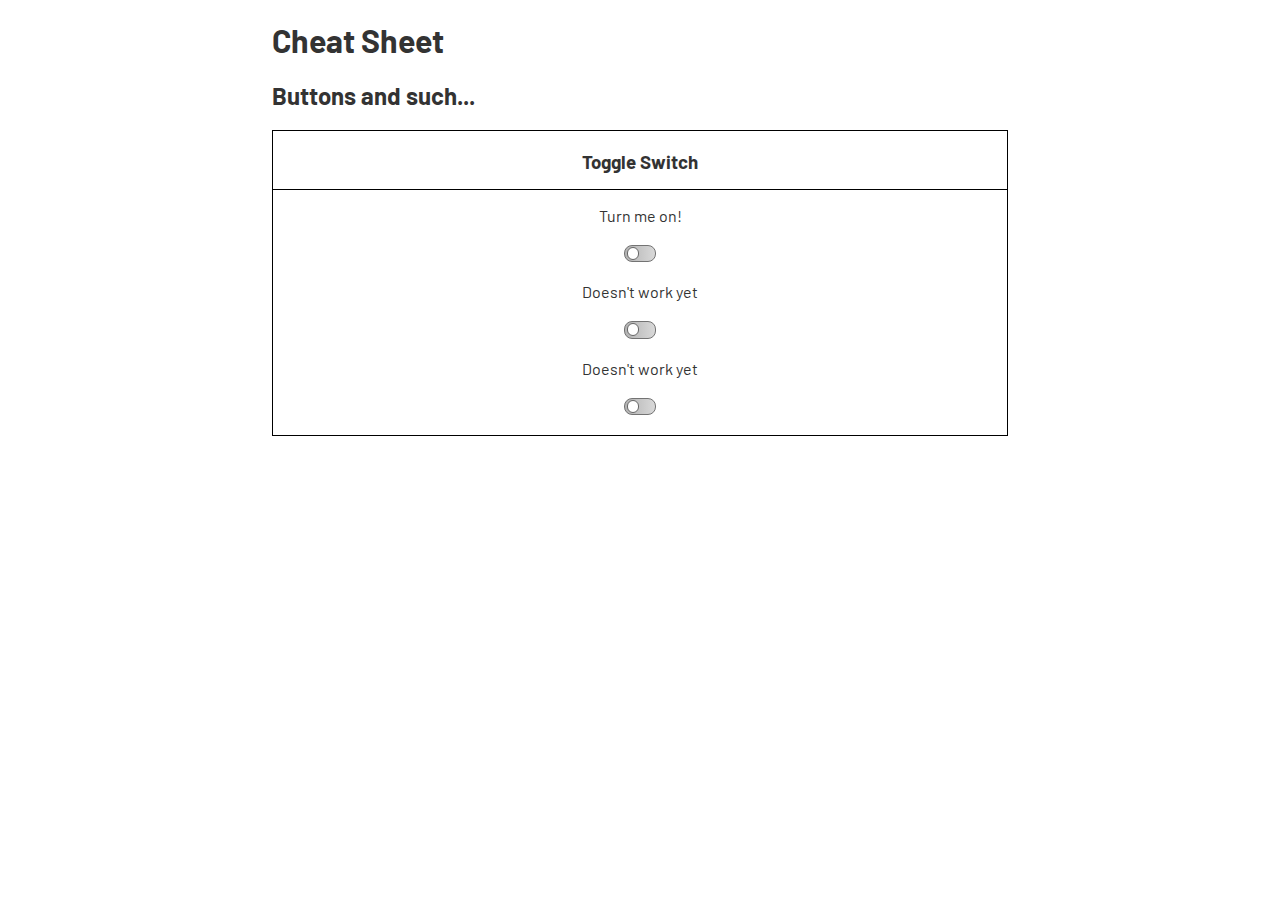
==== cheatsheet.html @ 704a6304 "Worked on cheat sheet page and toggle button" ====
<!DOCTYPE html>
<html lang="en">
<head>
    <meta charset="UTF-8">
    <meta http-equiv="X-UA-Compatible" content="IE=edge">
    <meta name="viewport" content="width=device-width, initial-scale=1.0">
    <title>Cheat Sheet</title>
    <link rel="stylesheet" href="primary.css">
    <link rel="preconnect" href="https://fonts.googleapis.com">
    <link rel="preconnect" href="https://fonts.gstatic.com" crossorigin>
    <link href="https://fonts.googleapis.com/css2?family=Barlow:wght@200;400;600&display=swap" rel="stylesheet">
</head>
<body>
    <main class="container">
        <h1>Cheat Sheet</h1>
        <h2>Buttons and such...</h2>
        <div class="buttons-1">
            <h3>Toggle Switch</h3>
            <!-- First toggle -->
            <label for="toggle-button">Turn me on!</label>
            <div class="toggle-container">
                <div class="toggle">
                    <input type="hidden" value="" id="toggle-button-1" name="toggle-1">
                </div>
            </div>
            <!-- Second toggle -->
            <label for="toggle-button">Doesn't work yet</label>
            <div class="toggle-container">
                <div class="toggle">
                    <input type="hidden" value="" id="toggle-button-2" name="toggle-2">
                </div>
            </div>
            <!-- Third toggle -->
            <label for="toggle-button">Doesn't work yet</label>
            <div class="toggle-container">
                <div class="toggle">
                    <input type="hidden" value="" id="toggle-button-3" name="toggle-3">
                </div>
            </div>

        </div>  
    </main>
    <script src="cheatsheet.js"></script>
</body>
</html>
---- primary.css ----
* {
    box-sizing: border-box;
}

html {
    font-size: 16px;
    font-family: 'Barlow', sans-serif;
    color: hsl(0, 0%, 20%);
}

body {
    margin: 0;
    padding: 0;
    width: 100vw;
    height: 100vh;
    display: flex;
    justify-content: center;
}

main {
    width: 60%;
    padding: 0 1rem;
}

.buttons-1 {
    width: 100%;
    border: 1px solid black;
    text-align: center;
}

.buttons-1 h3 {
    border-bottom: 1px solid black;
    padding-bottom: 1rem;
    margin-bottom: 1rem;
}

.toggle-container {
    margin: 1.25rem auto;
    border: 1.25px solid hsl(0, 0%, 45%);
    width: 2rem;
    height: 1.1rem;
    border-radius: 0.5rem;
    display: flex;
    align-items: center;
    justify-content: flex-start;
    background: linear-gradient(to left, hsl(0, 0%, 85%), hsl(0, 0%, 70%));
}

.toggle-container:hover {
    cursor: pointer;
    border: 1.25px solid hsl(0, 0%, 30%);
}

.toggle-active {
    justify-content: flex-end;
    background: hsl(119, 54%, 54%);
}

#toggle-button {
    opacity: 0;
    display: hidden;
}

.toggle {
    background-color:hsl(0, 0%, 100%);
    width: 0.8rem;
    height: 0.8rem;
    border: 1.25px solid hsl(0, 0%, 40%);
    border-radius: 50%;
    margin: 0 0.1rem;
}
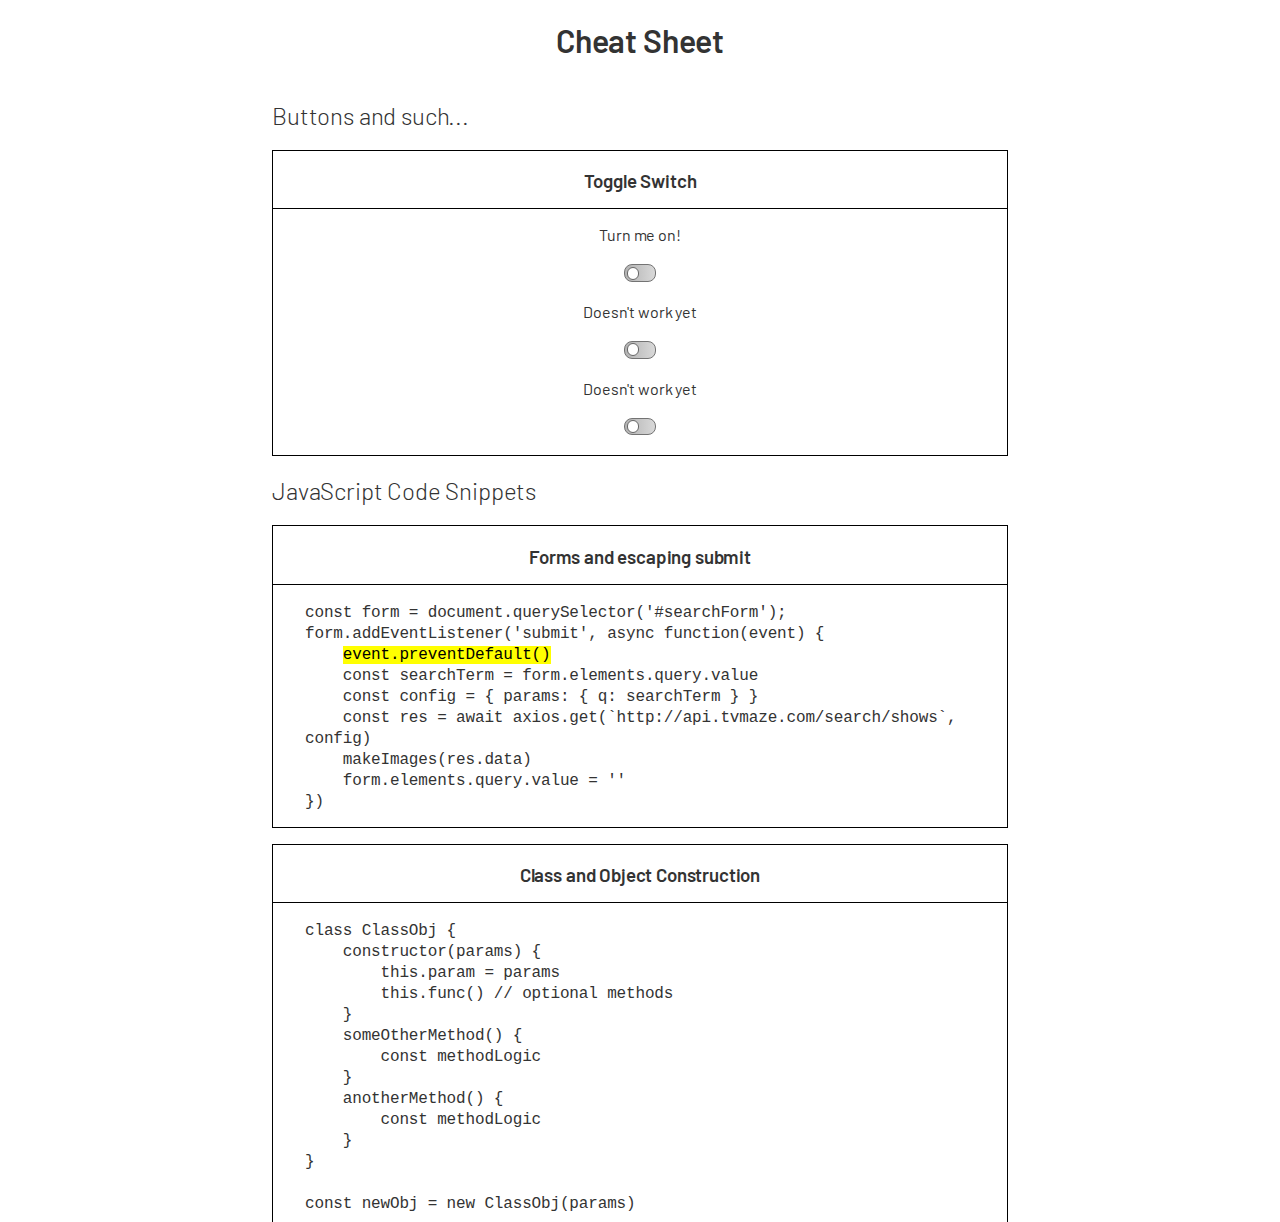
==== commit 977fbbe9: "Updating cheatsheet and styles" ====
--- a/cheatsheet.html
+++ b/cheatsheet.html
@@ -8,37 +8,72 @@
     <link rel="stylesheet" href="primary.css">
     <link rel="preconnect" href="https://fonts.googleapis.com">
     <link rel="preconnect" href="https://fonts.gstatic.com" crossorigin>
-    <link href="https://fonts.googleapis.com/css2?family=Barlow:wght@200;400;600&display=swap" rel="stylesheet">
+    <link href="https://fonts.googleapis.com/css2?family=Barlow:wght@200;300;400;600&display=swap" rel="stylesheet">
 </head>
 <body>
-    <main class="container">
+    <header>
         <h1>Cheat Sheet</h1>
-        <h2>Buttons and such...</h2>
-        <div class="buttons-1">
-            <h3>Toggle Switch</h3>
-            <!-- First toggle -->
-            <label for="toggle-button">Turn me on!</label>
-            <div class="toggle-container">
-                <div class="toggle">
-                    <input type="hidden" value="" id="toggle-button-1" name="toggle-1">
+    </header>
+    <main>
+        <section>
+            <h2>Buttons and such...</h2>
+            <div class="container">
+                <h3>Toggle Switch</h3>
+                <!-- First toggle -->
+                <label for="toggle-button">Turn me on!</label>
+                <div class="toggle-container">
+                    <div class="toggle">
+                        <input type="hidden" value="" id="toggle-button-1" name="toggle-1">
+                    </div>
                 </div>
+                <!-- Second toggle -->
+                <label for="toggle-button">Doesn't work yet</label>
+                <div class="toggle-container">
+                    <div class="toggle">
+                        <input type="hidden" value="" id="toggle-button-2" name="toggle-2">
+                    </div>
+                </div>
+                <!-- Third toggle -->
+                <label for="toggle-button">Doesn't work yet</label>
+                <div class="toggle-container">
+                    <div class="toggle">
+                        <input type="hidden" value="" id="toggle-button-3" name="toggle-3">
+                    </div>
+                </div>
+            </div>   
+        </section>
+        <section>
+            <h2>JavaScript Code Snippets</h2>
+            <div class="container">
+                <h3>Forms and escaping submit</h3>
+                <p class="js-code"><code>const form = document.querySelector('#searchForm');<br>
+                    form.addEventListener('submit', async function(event) {<br>
+                        &nbsp;&nbsp;&nbsp;&nbsp;<mark>event.preventDefault()</mark><br>
+                        &nbsp;&nbsp;&nbsp;&nbsp;const searchTerm = form.elements.query.value<br>
+                        &nbsp;&nbsp;&nbsp;&nbsp;const config = { params: { q: searchTerm } }<br>
+                        &nbsp;&nbsp;&nbsp;&nbsp;const res = await axios.get(`http://api.tvmaze.com/search/shows`, config)<br>
+                        &nbsp;&nbsp;&nbsp;&nbsp;makeImages(res.data)<br>
+                        &nbsp;&nbsp;&nbsp;&nbsp;form.elements.query.value = ''<br>
+                    })</code></p>
             </div>
-            <!-- Second toggle -->
-            <label for="toggle-button">Doesn't work yet</label>
-            <div class="toggle-container">
-                <div class="toggle">
-                    <input type="hidden" value="" id="toggle-button-2" name="toggle-2">
-                </div>
+            <div class="container">
+                <h3>Class and Object Construction</h3>
+                <p class="js-code"><code>class ClassObj {<br>
+                    &nbsp;&nbsp;&nbsp;&nbsp;constructor(params) {<br>
+                        &nbsp;&nbsp;&nbsp;&nbsp;&nbsp;&nbsp;&nbsp;&nbsp;this.param = params<br>
+                        &nbsp;&nbsp;&nbsp;&nbsp;&nbsp;&nbsp;&nbsp;&nbsp;this.func() // optional methods<br>
+                        &nbsp;&nbsp;&nbsp;&nbsp;}<br>
+                        &nbsp;&nbsp;&nbsp;&nbsp;someOtherMethod() {<br>
+                            &nbsp;&nbsp;&nbsp;&nbsp;&nbsp;&nbsp;&nbsp;&nbsp;const methodLogic<br>
+                            &nbsp;&nbsp;&nbsp;&nbsp;}<br>
+                            &nbsp;&nbsp;&nbsp;&nbsp;anotherMethod() {<br>
+                                &nbsp;&nbsp;&nbsp;&nbsp;&nbsp;&nbsp;&nbsp;&nbsp;const methodLogic<br>
+                                &nbsp;&nbsp;&nbsp;&nbsp;}<br>
+                }<br>
+                <br>
+                const newObj = new ClassObj(params)</code></p>
             </div>
-            <!-- Third toggle -->
-            <label for="toggle-button">Doesn't work yet</label>
-            <div class="toggle-container">
-                <div class="toggle">
-                    <input type="hidden" value="" id="toggle-button-3" name="toggle-3">
-                </div>
-            </div>
-
-        </div>  
+        </section>
     </main>
     <script src="cheatsheet.js"></script>
 </body>
--- a/primary.css
+++ b/primary.css
@@ -14,7 +14,17 @@
     width: 100vw;
     height: 100vh;
     display: flex;
-    justify-content: center;
+    align-items: center;
+    flex-direction: column;
+    letter-spacing: -0.01rem;
+}
+
+h1 {
+    font-weight: 600;
+}
+
+h2 {
+    font-weight: 300;
 }
 
 main {
@@ -22,16 +32,23 @@
     padding: 0 1rem;
 }
 
-.buttons-1 {
+.container {
     width: 100%;
     border: 1px solid black;
     text-align: center;
+    margin-bottom: 1rem;
 }
 
-.buttons-1 h3 {
+.container h3 {
     border-bottom: 1px solid black;
     padding-bottom: 1rem;
     margin-bottom: 1rem;
+    font-weight: 600;
+}
+
+.js-code {
+    text-align: left;
+    padding-left: 2rem;
 }
 
 .toggle-container {
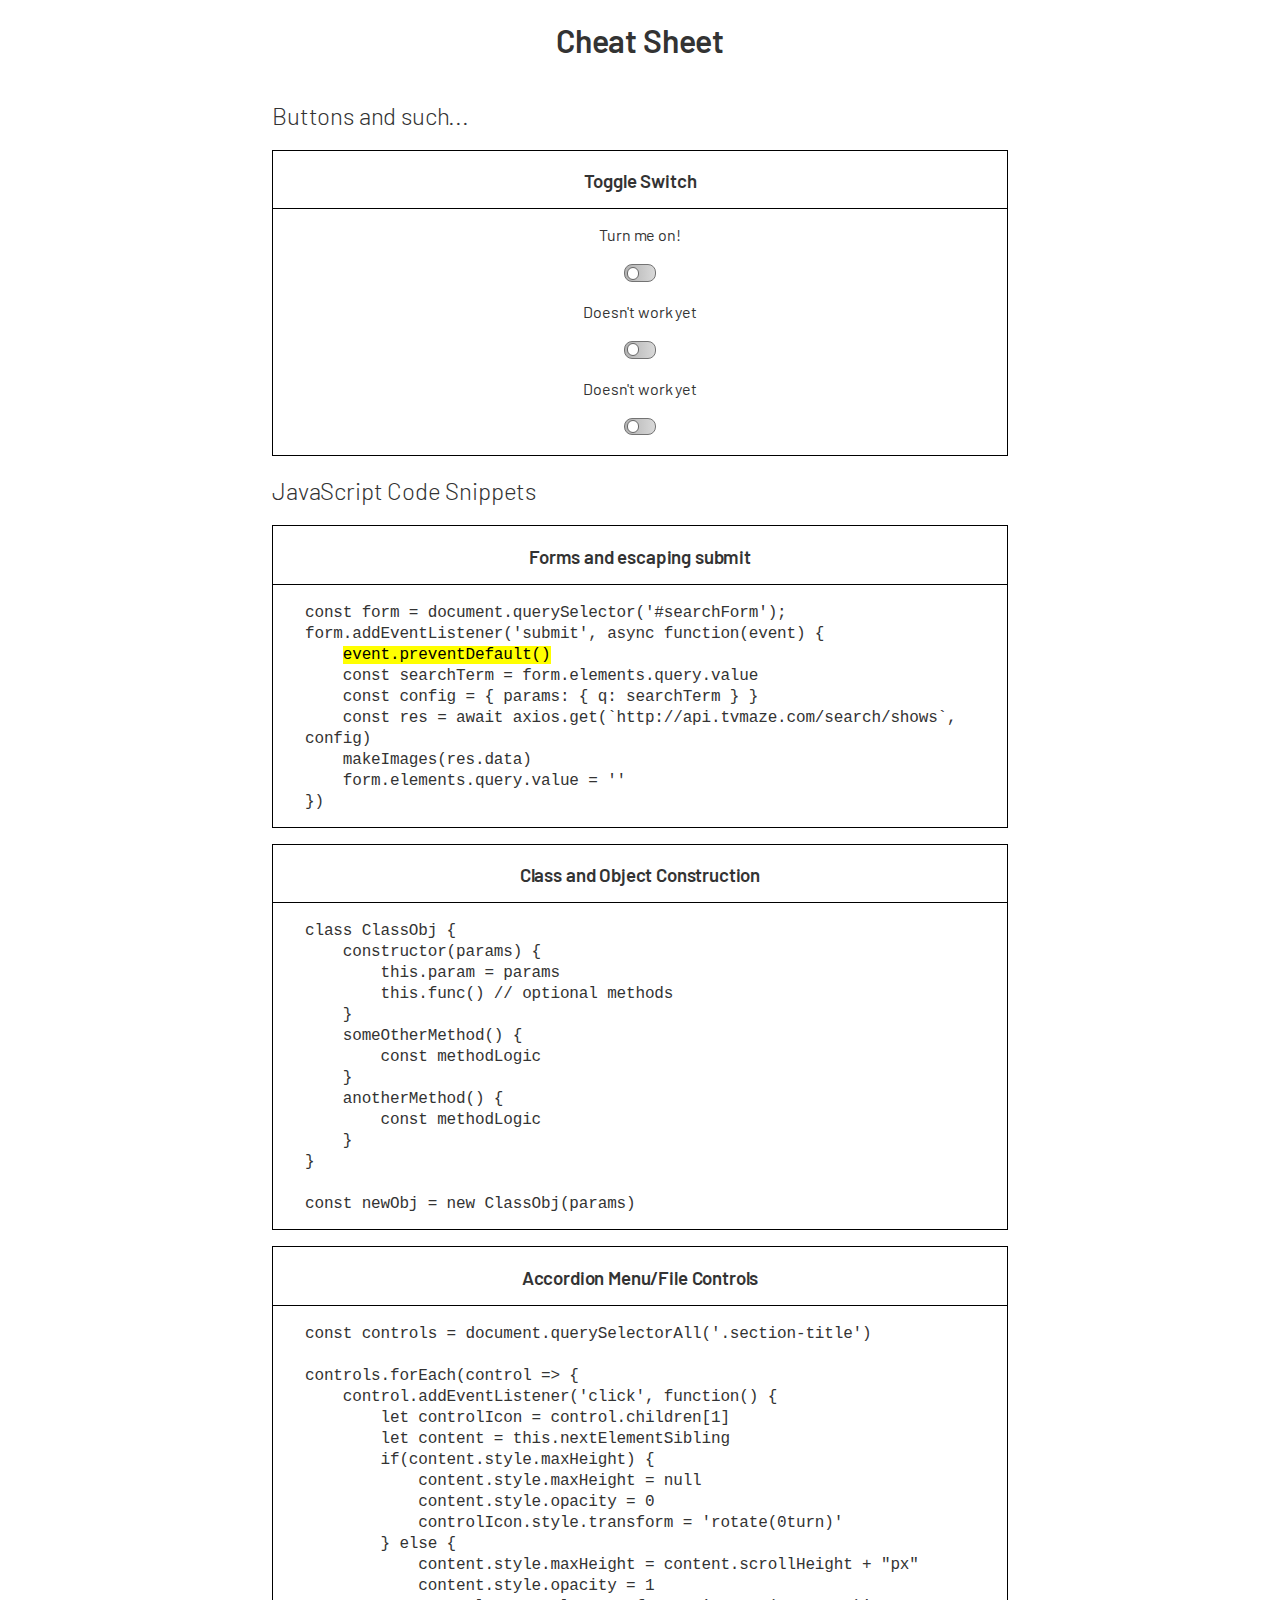
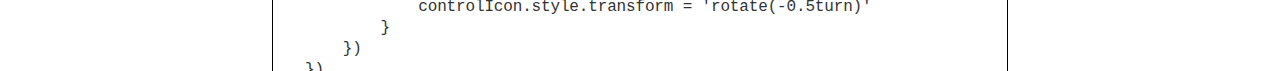
==== commit 9b1fe451: "Add accordion menu to cheatsheet" ====
--- a/cheatsheet.html
+++ b/cheatsheet.html
@@ -73,6 +73,33 @@
                 <br>
                 const newObj = new ClassObj(params)</code></p>
             </div>
+            <div class="container">
+                <h3>Accordion Menu/File Controls</h3>
+                <p class="js-code"><code>const controls = document.querySelectorAll('.section-title')<br><br>
+                    controls.forEach(control => {<br>
+                        &nbsp;&nbsp;&nbsp;&nbsp;control.addEventListener('click', function() {<br>
+                        &nbsp;&nbsp;&nbsp;&nbsp;&nbsp;&nbsp;&nbsp;&nbsp;let controlIcon = control.children[1]<br>
+                        &nbsp;&nbsp;&nbsp;&nbsp;&nbsp;&nbsp;&nbsp;&nbsp;let content = this.nextElementSibling<br>
+                        &nbsp;&nbsp;&nbsp;&nbsp;&nbsp;&nbsp;&nbsp;&nbsp;if(content.style.maxHeight) {<br>
+
+                        &nbsp;&nbsp;&nbsp;&nbsp;&nbsp;&nbsp;&nbsp;&nbsp;&nbsp;&nbsp;&nbsp;&nbsp;content.style.maxHeight = null<br>
+                        &nbsp;&nbsp;&nbsp;&nbsp;&nbsp;&nbsp;&nbsp;&nbsp;&nbsp;&nbsp;&nbsp;&nbsp;content.style.opacity = 0<br>
+                        &nbsp;&nbsp;&nbsp;&nbsp;&nbsp;&nbsp;&nbsp;&nbsp;&nbsp;&nbsp;&nbsp;&nbsp;controlIcon.style.transform = 'rotate(0turn)'<br>
+
+                        &nbsp;&nbsp;&nbsp;&nbsp;&nbsp;&nbsp;&nbsp;&nbsp;} else {<br>
+
+                        &nbsp;&nbsp;&nbsp;&nbsp;&nbsp;&nbsp;&nbsp;&nbsp;&nbsp;&nbsp;&nbsp;&nbsp;content.style.maxHeight = content.scrollHeight + "px"<br>
+                        &nbsp;&nbsp;&nbsp;&nbsp;&nbsp;&nbsp;&nbsp;&nbsp;&nbsp;&nbsp;&nbsp;&nbsp;content.style.opacity = 1<br>
+                        &nbsp;&nbsp;&nbsp;&nbsp;&nbsp;&nbsp;&nbsp;&nbsp;&nbsp;&nbsp;&nbsp;&nbsp;controlIcon.style.transform = 'rotate(-0.5turn)'<br>
+
+                        &nbsp;&nbsp;&nbsp;&nbsp;&nbsp;&nbsp;&nbsp;&nbsp;}<br>
+
+                        &nbsp;&nbsp;&nbsp;&nbsp;})<br>
+
+                    })<br>
+
+                    </code></p>
+            </div>
         </section>
     </main>
     <script src="cheatsheet.js"></script>
